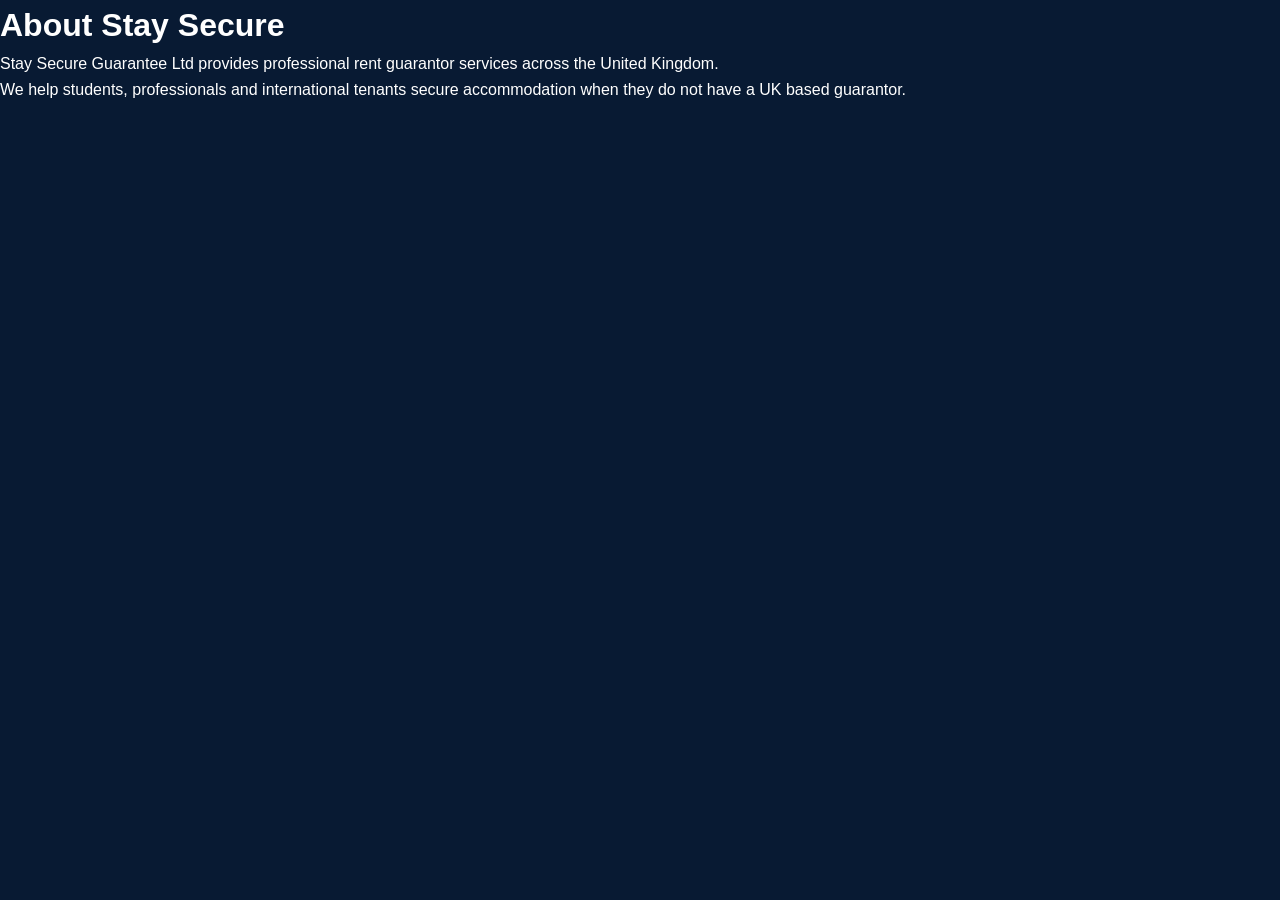
==== about.html @ cfa05495 "Rename about.html.txt to about.html" ====
<!DOCTYPE html>
<html>
<head>
<title>About Us - Stay Secure</title>
<link rel="stylesheet" href="css/style.css">
</head>
<body>

<h1>About Stay Secure</h1>

<p>
Stay Secure Guarantee Ltd provides professional rent guarantor
services across the United Kingdom.
</p>

<p>
We help students, professionals and international tenants secure
accommodation when they do not have a UK based guarantor.
</p>

</body>
</html>
---- css/style.css ----
*{
margin:0;
padding:0;
box-sizing:border-box;
font-family:Arial,sans-serif;
}

body{
background:#081A33;
color:white;
line-height:1.6;
}

.container{
width:90%;
max-width:1200px;
margin:auto;
}

header{
background:#071428;
padding:20px 0;
}

.logo img{
height:160px;
}

nav{
display:flex;
justify-content:center;
gap:20px;
flex-wrap:wrap;
margin-top:15px;
}

nav a{
color:white;
text-decoration:none;
font-weight:bold;
}

.apply-btn{
background:#63D61F;
padding:10px 20px;
border-radius:5px;
color:black;
}

.hero{
padding:120px 20px;
text-align:center;
}

.hero h1{
font-size:55px;
margin-bottom:20px;
}

.hero p{
font-size:22px;
max-width:800px;
margin:auto;
margin-bottom:30px;
}

.btn{
background:#63D61F;
padding:15px 30px;
color:black;
text-decoration:none;
border-radius:5px;
font-weight:bold;
}

.features{
padding:80px 0;
}

.features h2{
text-align:center;
margin-bottom:40px;
}

.cards{
display:grid;
grid-template-columns:repeat(auto-fit,minmax(250px,1fr));
gap:25px;
}

.card{
background:#102648;
padding:25px;
border-radius:10px;
}

.passport{
padding:80px 0;
text-align:center;
}

.cta{
padding:80px 0;
text-align:center;
}

footer{
background:#071428;
padding:40px 0;
text-align:center;
margin-top:50px;
}

footer p{
margin:10px 0;
}
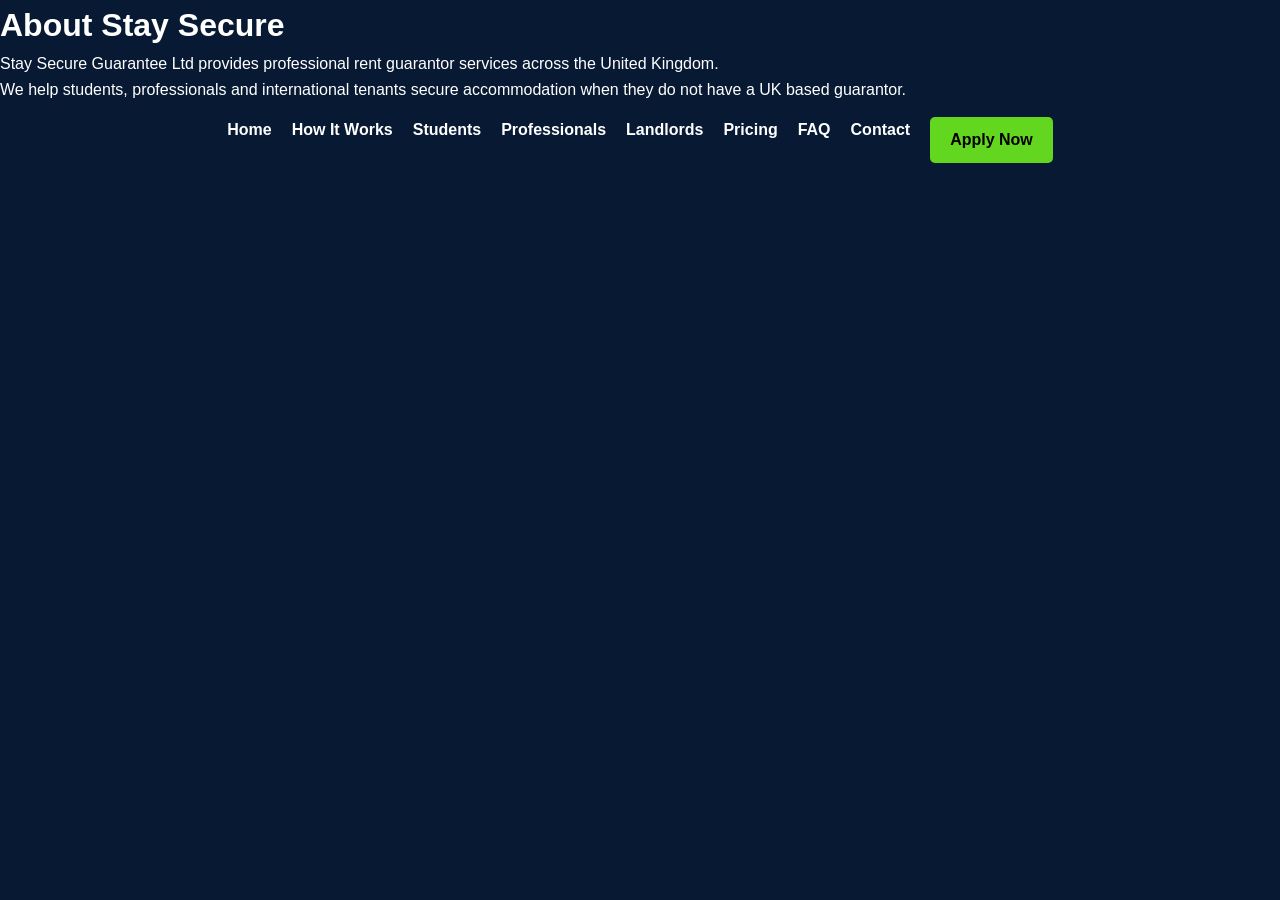
==== commit 0305a2e8: "Add navigation menu to about.html Added navigation links to the About Us page." ====
--- a/about.html
+++ b/about.html
@@ -20,3 +20,14 @@
 
 </body>
 </html>
+<nav>
+    <a href="index.html">Home</a>
+    <a href="how-it-works.html">How It Works</a>
+    <a href="students.html">Students</a>
+    <a href="professionals.html">Professionals</a>
+    <a href="landlords.html">Landlords</a>
+    <a href="pricing.html">Pricing</a>
+    <a href="faq.html">FAQ</a>
+    <a href="contact.html">Contact</a>
+    <a href="apply.html" class="apply-btn">Apply Now</a>
+</nav>
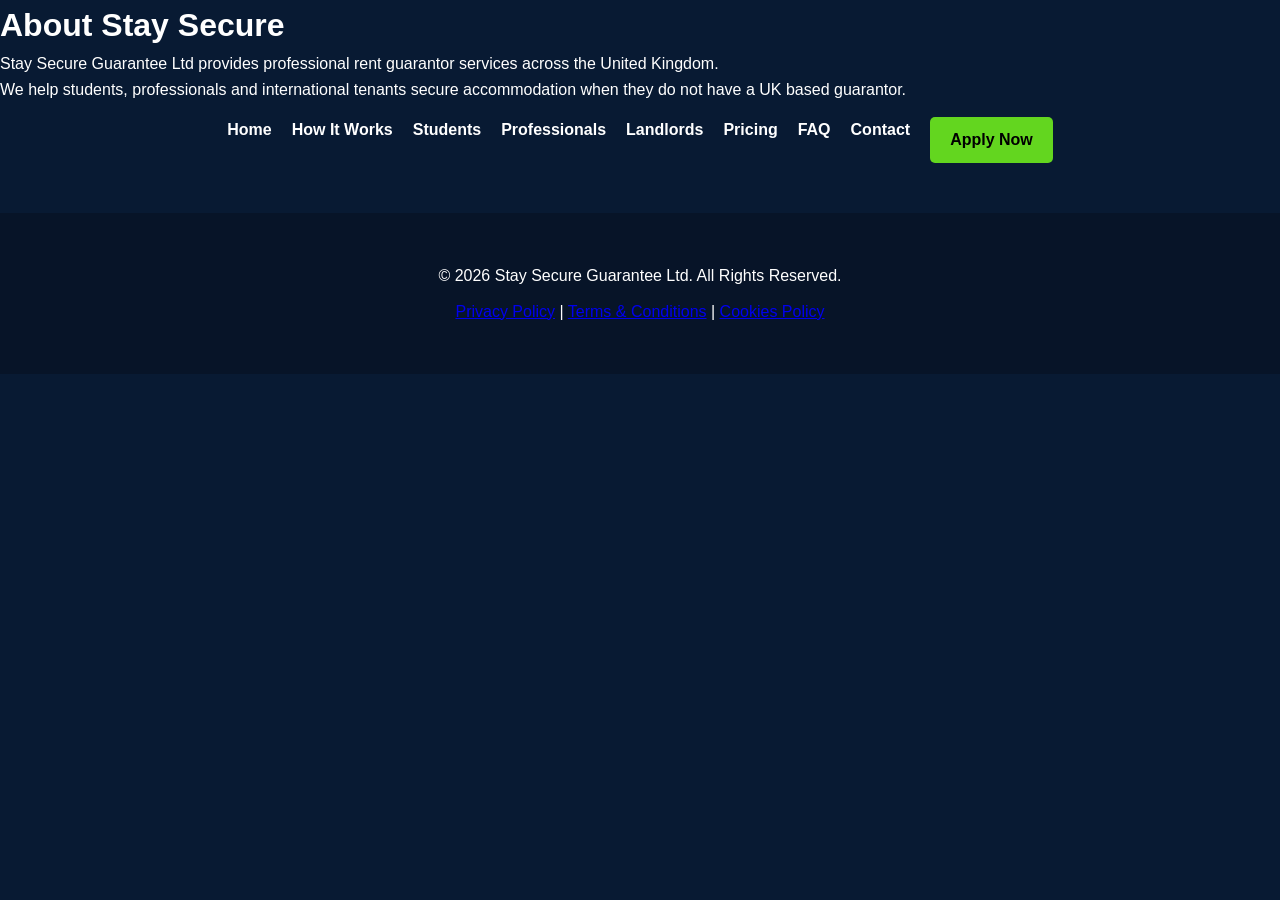
==== commit 390862c6: "Update about.html" ====
--- a/about.html
+++ b/about.html
@@ -31,3 +31,14 @@
     <a href="contact.html">Contact</a>
     <a href="apply.html" class="apply-btn">Apply Now</a>
 </nav>
+<link rel="stylesheet" href="css/style.css">
+<footer>
+    <div class="container">
+        <p>© 2026 Stay Secure Guarantee Ltd. All Rights Reserved.</p>
+        <p>
+            <a href="privacy.html">Privacy Policy</a> |
+            <a href="terms.html">Terms & Conditions</a> |
+            <a href="cookies.html">Cookies Policy</a>
+        </p>
+    </div>
+</footer>
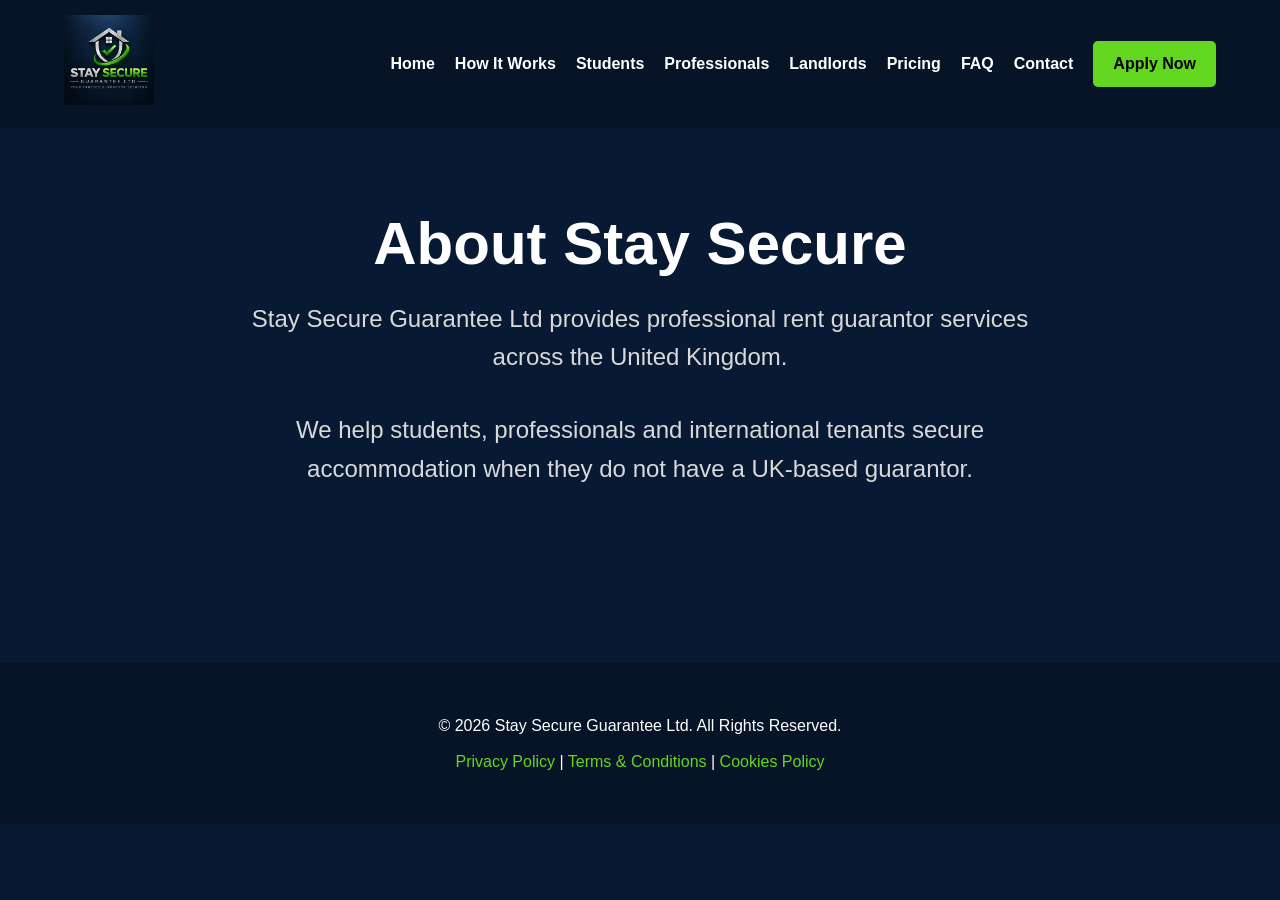
==== commit d0a0d02b: "Refactor about.html for improved layout and structure Updated the structure of the about page to inc" ====
--- a/about.html
+++ b/about.html
@@ -1,44 +1,66 @@
 <!DOCTYPE html>
-<html>
+<html lang="en">
 <head>
-<title>About Us - Stay Secure</title>
-<link rel="stylesheet" href="css/style.css">
+    <meta charset="UTF-8">
+    <meta name="viewport" content="width=device-width, initial-scale=1.0">
+    <title>About Us - Stay Secure</title>
+    <link rel="stylesheet" href="css/style.css">
 </head>
 <body>
 
-<h1>About Stay Secure</h1>
+<header>
+    <div class="container">
 
-<p>
-Stay Secure Guarantee Ltd provides professional rent guarantor
-services across the United Kingdom.
-</p>
+        <div class="logo">
+            <img src="images/logo.png" alt="Stay Secure">
+        </div>
 
-<p>
-We help students, professionals and international tenants secure
-accommodation when they do not have a UK based guarantor.
-</p>
+        <nav>
+            <a href="index.html">Home</a>
+            <a href="how-it-works.html">How It Works</a>
+            <a href="students.html">Students</a>
+            <a href="professionals.html">Professionals</a>
+            <a href="landlords.html">Landlords</a>
+            <a href="pricing.html">Pricing</a>
+            <a href="faq.html">FAQ</a>
+            <a href="contact.html">Contact</a>
+            <a href="apply.html" class="apply-btn">Apply Now</a>
+        </nav>
 
-</body>
-</html>
-<nav>
-    <a href="index.html">Home</a>
-    <a href="how-it-works.html">How It Works</a>
-    <a href="students.html">Students</a>
-    <a href="professionals.html">Professionals</a>
-    <a href="landlords.html">Landlords</a>
-    <a href="pricing.html">Pricing</a>
-    <a href="faq.html">FAQ</a>
-    <a href="contact.html">Contact</a>
-    <a href="apply.html" class="apply-btn">Apply Now</a>
-</nav>
-<link rel="stylesheet" href="css/style.css">
+    </div>
+</header>
+
+<section class="hero">
+    <div class="container">
+
+        <h1>About Stay Secure</h1>
+
+        <p>
+            Stay Secure Guarantee Ltd provides professional rent guarantor
+            services across the United Kingdom.
+        </p>
+
+        <p>
+            We help students, professionals and international tenants secure
+            accommodation when they do not have a UK-based guarantor.
+        </p>
+
+    </div>
+</section>
+
 <footer>
     <div class="container">
+
         <p>© 2026 Stay Secure Guarantee Ltd. All Rights Reserved.</p>
+
         <p>
             <a href="privacy.html">Privacy Policy</a> |
             <a href="terms.html">Terms & Conditions</a> |
             <a href="cookies.html">Cookies Policy</a>
         </p>
+
     </div>
 </footer>
+
+</body>
+</html>
--- a/css/style.css
+++ b/css/style.css
@@ -1,116 +1,210 @@
 *{
-margin:0;
-padding:0;
-box-sizing:border-box;
-font-family:Arial,sans-serif;
+    margin:0;
+    padding:0;
+    box-sizing:border-box;
+    font-family:Arial, sans-serif;
 }
 
 body{
-background:#081A33;
-color:white;
-line-height:1.6;
+    background:#081A33;
+    color:#ffffff;
+    line-height:1.6;
 }
 
 .container{
-width:90%;
-max-width:1200px;
-margin:auto;
-}
+    width:90%;
+    max-width:1200px;
+    margin:auto;
+}
+
+/* HEADER */
 
 header{
-background:#071428;
-padding:20px 0;
+    background:#071428;
+    padding:15px 0;
+}
+
+header .container{
+    display:flex;
+    justify-content:space-between;
+    align-items:center;
+    flex-wrap:wrap;
 }
 
 .logo img{
-height:160px;
+    height:90px;
 }
 
 nav{
-display:flex;
-justify-content:center;
-gap:20px;
-flex-wrap:wrap;
-margin-top:15px;
+    display:flex;
+    align-items:center;
+    gap:20px;
+    flex-wrap:wrap;
 }
 
 nav a{
-color:white;
-text-decoration:none;
-font-weight:bold;
+    color:#ffffff;
+    text-decoration:none;
+    font-weight:600;
+    transition:0.3s;
+}
+
+nav a:hover{
+    color:#63D61F;
 }
 
 .apply-btn{
-background:#63D61F;
-padding:10px 20px;
-border-radius:5px;
-color:black;
-}
+    background:#63D61F;
+    color:#000000 !important;
+    padding:10px 20px;
+    border-radius:5px;
+    font-weight:bold;
+}
+
+.apply-btn:hover{
+    background:#7CF22D;
+}
+
+/* HERO */
 
 .hero{
-padding:120px 20px;
-text-align:center;
+    padding:80px 20px;
+    text-align:center;
 }
 
 .hero h1{
-font-size:55px;
-margin-bottom:20px;
+    font-size:60px;
+    margin-bottom:20px;
+    line-height:1.2;
 }
 
 .hero p{
-font-size:22px;
-max-width:800px;
-margin:auto;
-margin-bottom:30px;
+    font-size:24px;
+    max-width:850px;
+    margin:0 auto 35px;
+    color:#d9d9d9;
 }
 
 .btn{
-background:#63D61F;
-padding:15px 30px;
-color:black;
-text-decoration:none;
-border-radius:5px;
-font-weight:bold;
-}
+    display:inline-block;
+    background:#63D61F;
+    color:#000;
+    text-decoration:none;
+    padding:15px 30px;
+    border-radius:6px;
+    font-weight:bold;
+    transition:0.3s;
+}
+
+.btn:hover{
+    background:#7CF22D;
+    transform:translateY(-2px);
+}
+
+/* FEATURES */
 
 .features{
-padding:80px 0;
+    padding:80px 0;
 }
 
 .features h2{
-text-align:center;
-margin-bottom:40px;
+    text-align:center;
+    margin-bottom:40px;
 }
 
 .cards{
-display:grid;
-grid-template-columns:repeat(auto-fit,minmax(250px,1fr));
-gap:25px;
+    display:grid;
+    grid-template-columns:repeat(auto-fit,minmax(250px,1fr));
+    gap:25px;
 }
 
 .card{
-background:#102648;
-padding:25px;
-border-radius:10px;
-}
+    background:#102648;
+    padding:30px;
+    border-radius:12px;
+    box-shadow:0 5px 20px rgba(0,0,0,0.25);
+    transition:0.3s;
+}
+
+.card:hover{
+    transform:translateY(-5px);
+}
+
+.card h3{
+    margin-bottom:10px;
+}
+
+/* PASSPORT */
 
 .passport{
-padding:80px 0;
-text-align:center;
-}
+    padding:80px 0;
+    text-align:center;
+}
+
+.passport h2{
+    margin-bottom:20px;
+}
+
+/* CTA */
 
 .cta{
-padding:80px 0;
-text-align:center;
-}
+    padding:80px 0;
+    text-align:center;
+}
+
+.cta h2{
+    margin-bottom:25px;
+}
+
+/* FOOTER */
 
 footer{
-background:#071428;
-padding:40px 0;
-text-align:center;
-margin-top:50px;
+    background:#071428;
+    padding:40px 20px;
+    text-align:center;
+    margin-top:60px;
 }
 
 footer p{
-margin:10px 0;
-}
+    margin:10px 0;
+}
+
+footer a{
+    color:#63D61F;
+    text-decoration:none;
+}
+
+footer a:hover{
+    text-decoration:underline;
+}
+
+/* MOBILE */
+
+@media (max-width:768px){
+
+    header .container{
+        flex-direction:column;
+    }
+
+    .logo img{
+        height:80px;
+        margin-bottom:15px;
+    }
+
+    nav{
+        justify-content:center;
+        gap:12px;
+    }
+
+    .hero h1{
+        font-size:38px;
+    }
+
+    .hero p{
+        font-size:18px;
+    }
+
+    .cards{
+        grid-template-columns:1fr;
+    }
+}
